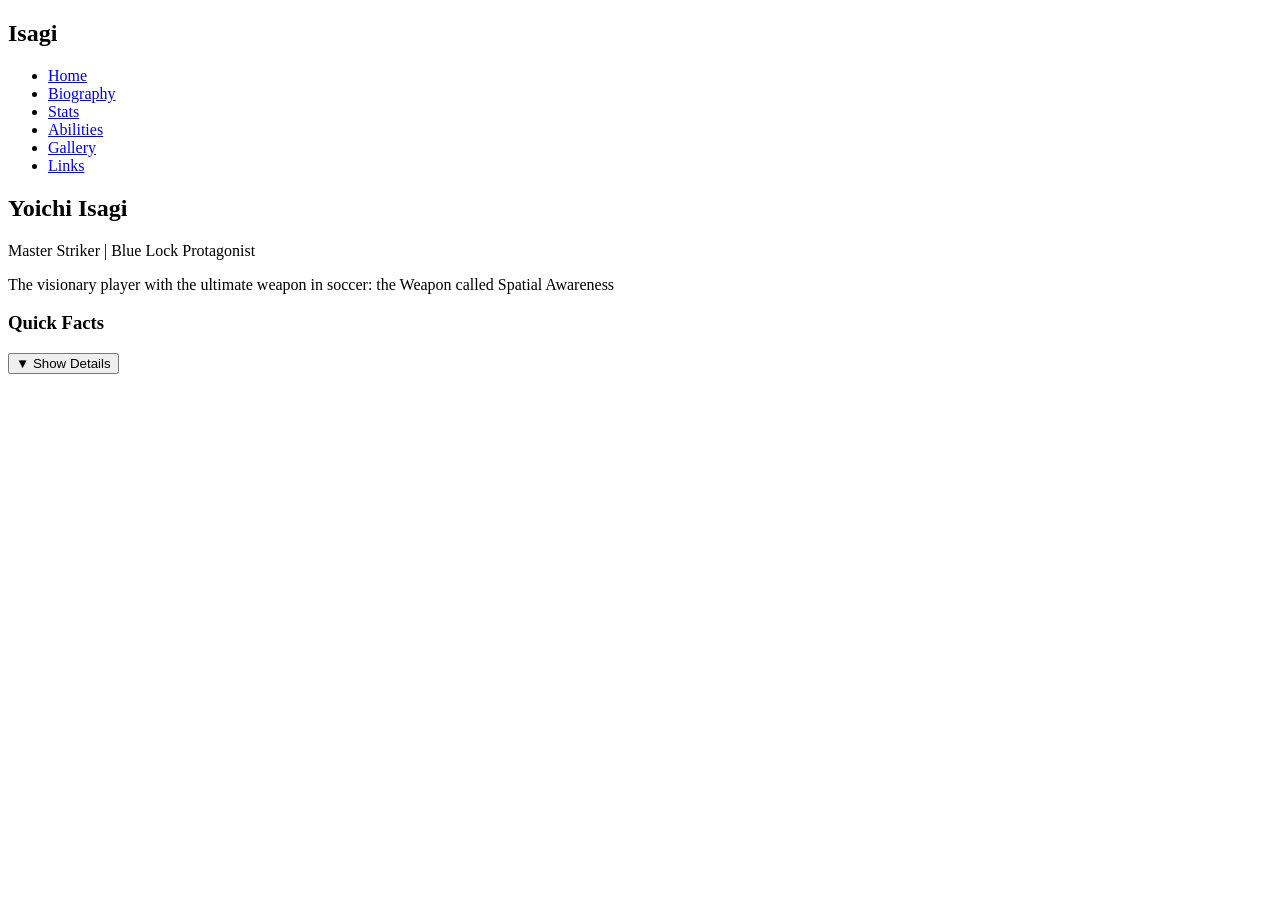
==== index.html @ a66c3c7c "Add main index page with navigation" ====
<!DOCTYPE html>
<html lang="en">
<head>
    <meta charset="UTF-8">
    <meta name="viewport" content="width=device-width, initial-scale=1.0">
    <title>Yoichi Isagi Profile</title>
    <link rel="stylesheet" href="style.css">
</head>
<body>
    <nav class="navbar">
        <div class="nav-container">
            <h1 class="logo">Isagi</h1>
            <ul class="nav-links">
                <li><a href="index.html" class="active">Home</a></li>
                <li><a href="biography.html">Biography</a></li>
                <li><a href="stats.html">Stats</a></li>
                <li><a href="abilities.html">Abilities</a></li>
                <li><a href="gallery.html">Gallery</a></li>
                <li><a href="links.html">Links</a></li>
            </ul>
        </div>
    </nav>

    <div class="container">
        <section class="hero">
            <div class="hero-content">
                <h2>Yoichi Isagi</h2>
                <p class="subtitle">Master Striker | Blue Lock Protagonist</p>
                <p class="description">The visionary player with the ultimate weapon in soccer: the Weapon called Spatial Awareness</p>
            </div>
        </section>

        <section class="quick-info">
            <div class="info-card">
                <h3>Quick Facts</h3>
                <button class="toggle-btn" onclick="toggleInfo()">▼ Show Details</button>
                <div id="info-details" class="info-details" style="display:none;">
                    <p><strong>Age:</strong> 17-18 years old</p>
                    <p><strong>Height:</strong> 5'9" (175 cm)</p>
                    <p><strong>Position:</strong> Striker</p>
                    <p><strong>Jersey Number:</strong> 10</p>
                    <p><strong>Team:</strong> Ubers / Japan National Team</p>
                    <p><strong>Anime:</strong> Blue Lock</p>
                </div>
            </div>
        </section>
    </div>

    <script src="script.js"></script>
</body>
</html>
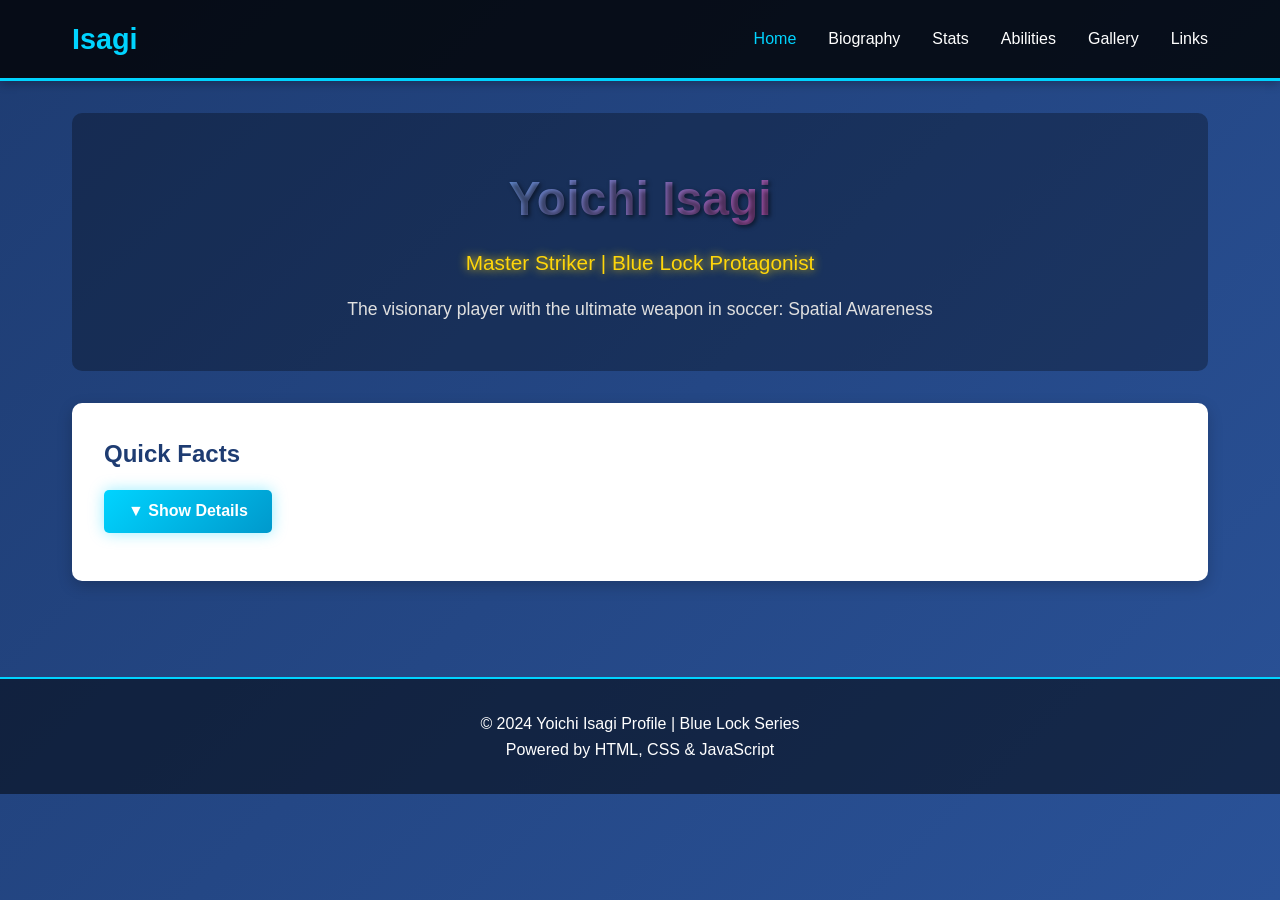
==== commit 8f47afb3: "Convert multi-page site into single HTML file" ====
--- a/index.html
+++ b/index.html
@@ -4,48 +4,720 @@
     <meta charset="UTF-8">
     <meta name="viewport" content="width=device-width, initial-scale=1.0">
     <title>Yoichi Isagi Profile</title>
-    <link rel="stylesheet" href="style.css">
+    <style>
+        * {
+            margin: 0;
+            padding: 0;
+            box-sizing: border-box;
+        }
+
+        body {
+            font-family: 'Segoe UI', Tahoma, Geneva, Verdana, sans-serif;
+            background: linear-gradient(135deg, #1e3c72 0%, #2a5298 100%);
+            color: #333;
+            line-height: 1.6;
+            min-height: 100vh;
+        }
+
+        .navbar {
+            background: rgba(0, 0, 0, 0.8);
+            padding: 1rem 0;
+            position: sticky;
+            top: 0;
+            z-index: 100;
+            box-shadow: 0 2px 10px rgba(0,0,0,0.3);
+            border-bottom: 3px solid #00d4ff;
+        }
+
+        .nav-container {
+            max-width: 1200px;
+            margin: 0 auto;
+            display: flex;
+            justify-content: space-between;
+            align-items: center;
+            padding: 0 2rem;
+        }
+
+        .logo {
+            color: #00d4ff;
+            font-size: 1.8rem;
+            font-weight: bold;
+            cursor: pointer;
+            transition: text-shadow 0.3s;
+        }
+
+        .logo:hover {
+            text-shadow: 0 0 20px #00d4ff;
+        }
+
+        .nav-links {
+            display: flex;
+            list-style: none;
+            gap: 2rem;
+            flex-wrap: wrap;
+        }
+
+        .nav-links button {
+            background: none;
+            border: none;
+            color: white;
+            cursor: pointer;
+            transition: color 0.3s;
+            font-weight: 500;
+            font-size: 1rem;
+            padding: 0.5rem 0;
+        }
+
+        .nav-links button:hover,
+        .nav-links button.active {
+            color: #00d4ff;
+        }
+
+        .container {
+            max-width: 1200px;
+            margin: 0 auto;
+            padding: 2rem;
+        }
+
+        .page {
+            display: none;
+        }
+
+        .page.active {
+            display: block;
+        }
+
+        .hero {
+            text-align: center;
+            color: white;
+            padding: 3rem 2rem;
+            background: rgba(0, 0, 0, 0.3);
+            border-radius: 10px;
+            margin-bottom: 2rem;
+        }
+
+        .hero h2 {
+            font-size: 3rem;
+            margin-bottom: 0.5rem;
+            text-shadow: 2px 2px 4px rgba(0,0,0,0.5);
+            background: linear-gradient(135deg, #00d4ff, #ff006e);
+            -webkit-background-clip: text;
+            -webkit-text-fill-color: transparent;
+            background-clip: text;
+        }
+
+        .subtitle {
+            font-size: 1.3rem;
+            color: #ffd60a;
+            margin-bottom: 1rem;
+            text-shadow: 0 0 10px #ffd60a;
+        }
+
+        .description {
+            font-size: 1.1rem;
+            max-width: 600px;
+            margin: 0 auto;
+            color: #e0e0e0;
+        }
+
+        .quick-info {
+            margin-bottom: 2rem;
+        }
+
+        .info-card {
+            background: white;
+            padding: 2rem;
+            border-radius: 10px;
+            box-shadow: 0 5px 15px rgba(0,0,0,0.2);
+        }
+
+        .info-card h3 {
+            color: #1e3c72;
+            margin-bottom: 1rem;
+            font-size: 1.5rem;
+        }
+
+        .toggle-btn {
+            background: linear-gradient(135deg, #00d4ff, #0099cc);
+            color: white;
+            border: none;
+            padding: 0.8rem 1.5rem;
+            border-radius: 5px;
+            cursor: pointer;
+            font-size: 1rem;
+            font-weight: bold;
+            transition: all 0.3s;
+            margin-bottom: 1rem;
+            box-shadow: 0 0 15px rgba(0, 212, 255, 0.4);
+        }
+
+        .toggle-btn:hover {
+            background: linear-gradient(135deg, #0099cc, #0084b4);
+            transform: translateY(-2px);
+        }
+
+        .info-details p {
+            margin: 0.8rem 0;
+            padding: 0.8rem;
+            background: #f0f0f0;
+            border-left: 4px solid #00d4ff;
+            padding-left: 1rem;
+            color: #333;
+            border-radius: 3px;
+        }
+
+        .section {
+            background: white;
+            padding: 2rem;
+            border-radius: 10px;
+            margin-bottom: 2rem;
+            box-shadow: 0 5px 15px rgba(0,0,0,0.2);
+        }
+
+        .section h2 {
+            color: #1e3c72;
+            margin-bottom: 1.5rem;
+            border-bottom: 3px solid #00d4ff;
+            padding-bottom: 0.5rem;
+            font-size: 2rem;
+        }
+
+        .section h3 {
+            color: #2a5298;
+            margin-top: 1.5rem;
+            margin-bottom: 0.8rem;
+        }
+
+        .toggle-section {
+            background: #f9f9f9;
+            padding: 1rem;
+            margin: 1rem 0;
+            border-radius: 5px;
+            cursor: pointer;
+            border: 2px solid #00d4ff;
+            transition: all 0.3s;
+            color: #333;
+        }
+
+        .toggle-section:nth-child(odd) {
+            border-color: #ff006e;
+        }
+
+        .toggle-section:nth-child(even) {
+            border-color: #ffd60a;
+        }
+
+        .toggle-section:hover {
+            background: #f0f8ff;
+            transform: translateX(5px);
+        }
+
+        .toggle-section strong {
+            color: #1e3c72;
+            display: block;
+            font-weight: 600;
+        }
+
+        .toggle-section:nth-child(odd) strong {
+            color: #ff006e;
+        }
+
+        .toggle-section:nth-child(even) strong {
+            color: #ffd60a;
+        }
+
+        .toggle-section-content {
+            display: none;
+            margin-top: 1rem;
+            padding-top: 1rem;
+            border-top: 1px solid #ddd;
+            color: #555;
+        }
+
+        .stats-grid {
+            display: grid;
+            grid-template-columns: repeat(auto-fit, minmax(250px, 1fr));
+            gap: 1.5rem;
+            margin-top: 1.5rem;
+        }
+
+        .stat-card {
+            color: white;
+            padding: 1.5rem;
+            border-radius: 8px;
+            text-align: center;
+            box-shadow: 0 3px 10px rgba(0,0,0,0.2);
+            border-top: 4px solid;
+        }
+
+        .stat-card:nth-child(3n+1) {
+            background: linear-gradient(135deg, #00d4ff 0%, #0099cc 100%);
+            border-top-color: #00d4ff;
+        }
+
+        .stat-card:nth-child(3n+2) {
+            background: linear-gradient(135deg, #ff006e 0%, #d00050 100%);
+            border-top-color: #ff006e;
+        }
+
+        .stat-card:nth-child(3n) {
+            background: linear-gradient(135deg, #ffd60a 0%, #f5c30c 100%);
+            color: #222;
+            border-top-color: #ffd60a;
+        }
+
+        .stat-card:hover {
+            transform: translateY(-5px);
+            box-shadow: 0 10px 30px rgba(0,0,0,0.4);
+        }
+
+        .stat-card h4 {
+            font-size: 1.2rem;
+            margin-bottom: 0.5rem;
+        }
+
+        .stat-value {
+            font-size: 2rem;
+            font-weight: bold;
+        }
+
+        .abilities-list {
+            list-style: none;
+            margin-top: 1rem;
+        }
+
+        .abilities-list li {
+            background: #f0f0f0;
+            padding: 0.8rem;
+            margin: 0.8rem 0;
+            border-left: 4px solid;
+            border-radius: 3px;
+            color: #333;
+        }
+
+        .abilities-list li:nth-child(3n+1) {
+            border-left-color: #00d4ff;
+        }
+
+        .abilities-list li:nth-child(3n+2) {
+            border-left-color: #ff006e;
+        }
+
+        .abilities-list li:nth-child(3n) {
+            border-left-color: #ffd60a;
+        }
+
+        .links-grid {
+            display: grid;
+            grid-template-columns: repeat(auto-fit, minmax(200px, 1fr));
+            gap: 1rem;
+            margin-top: 1.5rem;
+        }
+
+        .link-btn {
+            display: inline-block;
+            color: white;
+            padding: 1rem 1.5rem;
+            text-decoration: none;
+            border-radius: 5px;
+            text-align: center;
+            transition: all 0.3s;
+            box-shadow: 0 3px 10px rgba(0,0,0,0.2);
+            font-weight: 600;
+            border: none;
+            cursor: pointer;
+        }
+
+        .link-btn:nth-child(3n+1) {
+            background: linear-gradient(135deg, #00d4ff 0%, #0099cc 100%);
+        }
+
+        .link-btn:nth-child(3n+2) {
+            background: linear-gradient(135deg, #ff006e 0%, #d00050 100%);
+        }
+
+        .link-btn:nth-child(3n) {
+            background: linear-gradient(135deg, #ffd60a 0%, #f5c30c 100%);
+            color: #222;
+        }
+
+        .link-btn:hover {
+            transform: translateY(-3px);
+            box-shadow: 0 5px 15px rgba(0,0,0,0.3);
+        }
+
+        footer {
+            text-align: center;
+            color: white;
+            padding: 2rem;
+            background: rgba(0, 0, 0, 0.5);
+            margin-top: 2rem;
+            border-top: 2px solid #00d4ff;
+        }
+
+        @media (max-width: 768px) {
+            .nav-links {
+                gap: 1rem;
+            }
+
+            .nav-links button {
+                font-size: 0.9rem;
+            }
+
+            .hero h2 {
+                font-size: 2rem;
+            }
+
+            .stats-grid {
+                grid-template-columns: 1fr;
+            }
+        }
+    </style>
 </head>
 <body>
     <nav class="navbar">
         <div class="nav-container">
-            <h1 class="logo">Isagi</h1>
+            <h1 class="logo" onclick="showPage('home')">Isagi</h1>
             <ul class="nav-links">
-                <li><a href="index.html" class="active">Home</a></li>
-                <li><a href="biography.html">Biography</a></li>
-                <li><a href="stats.html">Stats</a></li>
-                <li><a href="abilities.html">Abilities</a></li>
-                <li><a href="gallery.html">Gallery</a></li>
-                <li><a href="links.html">Links</a></li>
+                <li><button class="nav-btn active" onclick="showPage('home')">Home</button></li>
+                <li><button class="nav-btn" onclick="showPage('biography')">Biography</button></li>
+                <li><button class="nav-btn" onclick="showPage('stats')">Stats</button></li>
+                <li><button class="nav-btn" onclick="showPage('abilities')">Abilities</button></li>
+                <li><button class="nav-btn" onclick="showPage('gallery')">Gallery</button></li>
+                <li><button class="nav-btn" onclick="showPage('links')">Links</button></li>
             </ul>
         </div>
     </nav>
 
     <div class="container">
-        <section class="hero">
-            <div class="hero-content">
+        <!-- HOME PAGE -->
+        <div id="home" class="page active">
+            <section class="hero">
                 <h2>Yoichi Isagi</h2>
                 <p class="subtitle">Master Striker | Blue Lock Protagonist</p>
-                <p class="description">The visionary player with the ultimate weapon in soccer: the Weapon called Spatial Awareness</p>
-            </div>
-        </section>
-
-        <section class="quick-info">
-            <div class="info-card">
-                <h3>Quick Facts</h3>
-                <button class="toggle-btn" onclick="toggleInfo()">▼ Show Details</button>
-                <div id="info-details" class="info-details" style="display:none;">
-                    <p><strong>Age:</strong> 17-18 years old</p>
-                    <p><strong>Height:</strong> 5'9" (175 cm)</p>
-                    <p><strong>Position:</strong> Striker</p>
-                    <p><strong>Jersey Number:</strong> 10</p>
-                    <p><strong>Team:</strong> Ubers / Japan National Team</p>
-                    <p><strong>Anime:</strong> Blue Lock</p>
-                </div>
-            </div>
-        </section>
+                <p class="description">The visionary player with the ultimate weapon in soccer: Spatial Awareness</p>
+            </section>
+
+            <section class="quick-info">
+                <div class="info-card">
+                    <h3>Quick Facts</h3>
+                    <button class="toggle-btn" onclick="toggleInfo()">▼ Show Details</button>
+                    <div id="info-details" class="info-details" style="display:none;">
+                        <p><strong>Age:</strong> 17-18 years old</p>
+                        <p><strong>Height:</strong> 5'9" (175 cm)</p>
+                        <p><strong>Position:</strong> Striker</p>
+                        <p><strong>Jersey Number:</strong> 10</p>
+                        <p><strong>Team:</strong> Ubers / Japan National Team</p>
+                        <p><strong>Anime:</strong> Blue Lock</p>
+                        <p><strong>Manga Author:</strong> Muneyuki Kaneshiro & Yusuke Nomura</p>
+                        <p><strong>Debut:</strong> 2018 (Manga), 2022 (Anime)</p>
+                    </div>
+                </div>
+            </section>
+        </div>
+
+        <!-- BIOGRAPHY PAGE -->
+        <div id="biography" class="page">
+            <section class="section">
+                <h2>Biography</h2>
+                
+                <div class="toggle-section" onclick="toggleContent(this)">
+                    <strong>▼ Early Life & Entry to Blue Lock</strong>
+                    <div class="toggle-section-content">
+                        <p>Yoichi Isagi is a high school soccer player who was selected to participate in Blue Lock, a controversial program designed to create the world's greatest striker. Despite initial rejection from the Japanese national team scouts, Isagi's unique spatial awareness and killer instinct caught the attention of the program's creator, Jinpachi Ego.</p>
+                    </div>
+                </div>
+
+                <div class="toggle-section" onclick="toggleContent(this)">
+                    <strong>▼ Blue Lock Arc</strong>
+                    <div class="toggle-section-content">
+                        <p>Throughout the Blue Lock program, Isagi competes against elite strikers from across Japan. He progressively refines his weapon through various stages, overcoming opponents like Rin Itoshi, Sae Itoshi, and others. His journey through the facility showcases his rapid growth and adaptation as a striker.</p>
+                    </div>
+                </div>
+
+                <div class="toggle-section" onclick="toggleContent(this)">
+                    <strong>▼ Development of Weapons</strong>
+                    <div class="toggle-section-content">
+                        <p>Isagi's primary weapon is his extraordinary spatial awareness, which allows him to perceive and manipulate the soccer field in ways others cannot. He combines this with: precision striking, ball control, tactical intelligence, and the ability to adapt his playstyle based on opponents. His weapons evolve as he gains experience.</p>
+                    </div>
+                </div>
+
+                <div class="toggle-section" onclick="toggleContent(this)">
+                    <strong>▼ National Team & Evolution</strong>
+                    <div class="toggle-section-content">
+                        <p>After Blue Lock, Isagi joins the Japanese national team as a key player. He faces international competitors and continues to refine his abilities. His evolution as a striker becomes more profound, developing new strategic approaches and understanding of the game at higher levels.</p>
+                    </div>
+                </div>
+            </section>
+        </div>
+
+        <!-- STATS PAGE -->
+        <div id="stats" class="page">
+            <section class="section">
+                <h2>Player Statistics</h2>
+                
+                <div class="stats-grid">
+                    <div class="stat-card">
+                        <h4>Strength</h4>
+                        <div class="stat-value">8.5/10</div>
+                    </div>
+                    <div class="stat-card">
+                        <h4>Speed</h4>
+                        <div class="stat-value">8/10</div>
+                    </div>
+                    <div class="stat-card">
+                        <h4>Technical Skill</h4>
+                        <div class="stat-value">9/10</div>
+                    </div>
+                    <div class="stat-card">
+                        <h4>Soccer IQ</h4>
+                        <div class="stat-value">9.5/10</div>
+                    </div>
+                    <div class="stat-card">
+                        <h4>Shot Accuracy</h4>
+                        <div class="stat-value">9/10</div>
+                    </div>
+                    <div class="stat-card">
+                        <h4>Spatial Awareness</h4>
+                        <div class="stat-value">10/10</div>
+                    </div>
+                </div>
+
+                <h3>Career Highlights</h3>
+                <div class="toggle-section" onclick="toggleContent(this)">
+                    <strong>▼ Blue Lock Performance</strong>
+                    <div class="toggle-section-content">
+                        <p>• Selected as one of 300 strikers in Blue Lock<br>
+                        • Progressed through multiple stages of elimination<br>
+                        • Defeated numerous elite strikers<br>
+                        • Graduated from Blue Lock as a top-tier striker<br>
+                        • Recognized as one of the best prospects in Japan</p>
+                    </div>
+                </div>
+
+                <div class="toggle-section" onclick="toggleContent(this)">
+                    <strong>▼ International Career</strong>
+                    <div class="toggle-section-content">
+                        <p>• Selected for Japanese National Team<br>
+                        • Competed in international tournaments<br>
+                        • Faced world-class defenders and goalkeepers<br>
+                        • Key player in Japan's offensive strategy<br>
+                        • Continuous improvement and development</p>
+                    </div>
+                </div>
+            </section>
+        </div>
+
+        <!-- ABILITIES PAGE -->
+        <div id="abilities" class="page">
+            <section class="section">
+                <h2>Special Abilities & Weapons</h2>
+                
+                <div class="toggle-section" onclick="toggleContent(this)">
+                    <strong>▼ Spatial Awareness (Main Weapon)</strong>
+                    <div class="toggle-section-content">
+                        <p>Isagi's most distinctive ability. He can perceive and manipulate space on the soccer field in extraordinary ways. This allows him to:</p>
+                        <ul class="abilities-list">
+                            <li>Visualize optimal positioning and player movement</li>
+                            <li>Predict opponent actions before they happen</li>
+                            <li>Find gaps in defensive formations</li>
+                            <li>Execute unpredictable passes and shots</li>
+                            <li>Read the game at a macro level</li>
+                        </ul>
+                    </div>
+                </div>
+
+                <div class="toggle-section" onclick="toggleContent(this)">
+                    <strong>▼ Metavision</strong>
+                    <div class="toggle-section-content">
+                        <p>An advanced evolution of his spatial awareness that allows him to see beyond the immediate field. He can coordinate with teammates by understanding their positioning and intentions, making him an exceptional playmaker and striker.</p>
+                    </div>
+                </div>
+
+                <div class="toggle-section" onclick="toggleContent(this)">
+                    <strong>▼ Direct Shot Technique</strong>
+                    <div class="toggle-section-content">
+                        <p>Isagi possesses remarkable accuracy and power in his shots. He can:</p>
+                        <ul class="abilities-list">
+                            <li>Place shots with extreme precision</li>
+                            <li>Shoot with significant power and curve</li>
+                            <li>Take shots from unexpected angles</li>
+                            <li>Chip shots over goalkeepers</li>
+                            <li>Adapt his shooting style mid-game</li>
+                        </ul>
+                    </div>
+                </div>
+
+                <div class="toggle-section" onclick="toggleContent(this)">
+                    <strong>▼ Ball Control & First Touch</strong>
+                    <div class="toggle-section-content">
+                        <p>Elite-level ball control allowing Isagi to receive difficult passes, maintain possession under pressure, and execute complex dribbling sequences when needed.</p>
+                    </div>
+                </div>
+
+                <div class="toggle-section" onclick="toggleContent(this)">
+                    <strong>▼ Tactical Intelligence</strong>
+                    <div class="toggle-section-content">
+                        <p>Beyond his physical abilities, Isagi possesses exceptional soccer intelligence. He can:</p>
+                        <ul class="abilities-list">
+                            <li>Analyze opponent tactics quickly</li>
+                            <li>Adapt his playstyle in real-time</li>
+                            <li>Understand complex team strategies</li>
+                            <li>Make split-second decisions</li>
+                            <li>Learn from every match and opponent</li>
+                        </ul>
+                    </div>
+                </div>
+            </section>
+        </div>
+
+        <!-- GALLERY PAGE -->
+        <div id="gallery" class="page">
+            <section class="section">
+                <h2>Photo Gallery & Media</h2>
+                
+                <div class="toggle-section" onclick="toggleContent(this)">
+                    <strong>▼ Character Official Art</strong>
+                    <div class="toggle-section-content">
+                        <p>Official artwork and character designs from the Blue Lock manga and anime series.</p>
+                        <p style="margin-top: 1rem; color: #666;">• Manga illustrations by Muneyuki Kaneshiro & Yusuke Nomura<br>
+                        • Anime character designs by CloverWorks Studio<br>
+                        • Official promotional images from Shonen Jump</p>
+                    </div>
+                </div>
+
+                <div class="toggle-section" onclick="toggleContent(this)">
+                    <strong>▼ Anime Screenshots</strong>
+                    <div class="toggle-section-content">
+                        <p>High-quality screenshots from the Blue Lock anime series.</p>
+                        <p style="margin-top: 1rem; color: #666;">• Season 1 & 2 episodes<br>
+                        • Match moments and special abilities visualization<br>
+                        • Character interactions and key scenes</p>
+                    </div>
+                </div>
+
+                <div class="toggle-section" onclick="toggleContent(this)">
+                    <strong>▼ Action Moments</strong>
+                    <div class="toggle-section-content">
+                        <p>Epic moments from matches and competitions.</p>
+                        <p style="margin-top: 1rem; color: #666;">• Scoring goals<br>
+                        • Strategic plays and formations<br>
+                        • Intense match moments<br>
+                        • Celebration and victory poses</p>
+                    </div>
+                </div>
+
+                <div class="toggle-section" onclick="toggleContent(this)">
+                    <strong>▼ Character Development</strong>
+                    <div class="toggle-section-content">
+                        <p>Visual progression showing Isagi's growth throughout the series.</p>
+                        <p style="margin-top: 1rem; color: #666;">• Early Blue Lock designs<br>
+                        • Mid-series evolution<br>
+                        • National team uniform<br>
+                        • Different outfit variations</p>
+                    </div>
+                </div>
+            </section>
+        </div>
+
+        <!-- LINKS PAGE -->
+        <div id="links" class="page">
+            <section class="section">
+                <h2>Related Links & Resources</h2>
+                
+                <h3>Official Sources</h3>
+                <div class="links-grid">
+                    <a href="https://www.shonenjump.com/" target="_blank" class="link-btn">Shonen Jump</a>
+                    <a href="https://bluelock-official.jp/" target="_blank" class="link-btn">Blue Lock Official</a>
+                    <a href="https://cloverworks.co.jp/" target="_blank" class="link-btn">CloverWorks Studio</a>
+                </div>
+
+                <h3>Streaming & Watch</h3>
+                <div class="links-grid">
+                    <a href="https://www.netflix.com/" target="_blank" class="link-btn">Netflix</a>
+                    <a href="https://www.crunchyroll.com/" target="_blank" class="link-btn">Crunchyroll</a>
+                    <a href="https://www.hulu.com/" target="_blank" class="link-btn">Hulu</a>
+                </div>
+
+                <h3>Manga & Reading</h3>
+                <div class="links-grid">
+                    <a href="https://www.viz.com/" target="_blank" class="link-btn">VIZ Media</a>
+                    <a href="https://www.mangaplus.shueisha.co.jp/" target="_blank" class="link-btn">MangaPlus</a>
+                    <a href="https://www.webtoons.com/" target="_blank" class="link-btn">Webtoons</a>
+                </div>
+
+                <h3>Community & Discussion</h3>
+                <div class="links-grid">
+                    <a href="https://www.reddit.com/r/BlueLight/" target="_blank" class="link-btn">Reddit - Blue Lock</a>
+                    <a href="https://www.twitter.com/" target="_blank" class="link-btn">Twitter/X</a>
+                    <a href="https://www.instagram.com/" target="_blank" class="link-btn">Instagram</a>
+                </div>
+
+                <h3>Merchandise & Shop</h3>
+                <div class="links-grid">
+                    <a href="https://www.amazon.com/" target="_blank" class="link-btn">Amazon</a>
+                    <a href="https://www.crunchyroll.com/store" target="_blank" class="link-btn">Crunchyroll Store</a>
+                    <a href="https://www.ebay.com/" target="_blank" class="link-btn">eBay</a>
+                </div>
+
+                <h3>Other Resources</h3>
+                <div class="links-grid">
+                    <a href="https://www.imdb.com/" target="_blank" class="link-btn">IMDb</a>
+                    <a href="https://myanimelist.net/" target="_blank" class="link-btn">MyAnimeList</a>
+                    <a href="https://www.fandom.com/wiki/Blue_Lock" target="_blank" class="link-btn">Wiki</a>
+                </div>
+            </section>
+        </div>
     </div>
 
-    <script src="script.js"></script>
+    <footer>
+        <p>&copy; 2024 Yoichi Isagi Profile | Blue Lock Series</p>
+        <p>Powered by HTML, CSS & JavaScript</p>
+    </footer>
+
+    <script>
+        function showPage(pageId) {
+            // Hide all pages
+            const pages = document.querySelectorAll('.page');
+            pages.forEach(page => page.classList.remove('active'));
+            
+            // Show selected page
+            document.getElementById(pageId).classList.add('active');
+            
+            // Update active nav button
+            const navBtns = document.querySelectorAll('.nav-btn');
+            navBtns.forEach(btn => btn.classList.remove('active'));
+            event.target.classList.add('active');
+            
+            // Scroll to top
+            window.scrollTo(0, 0);
+        }
+
+        function toggleInfo() {
+            const details = document.getElementById('info-details');
+            const btn = event.target;
+            
+            if (details.style.display === 'none') {
+                details.style.display = 'block';
+                btn.textContent = '▲ Hide Details';
+            } else {
+                details.style.display = 'none';
+                btn.textContent = '▼ Show Details';
+            }
+        }
+
+        function toggleContent(element) {
+            const content = element.querySelector('.toggle-section-content');
+            const header = element.querySelector('strong');
+            
+            if (content.style.display === 'none' || !content.style.display) {
+                content.style.display = 'block';
+                header.textContent = header.textContent.replace('▼', '▲');
+            } else {
+                content.style.display = 'none';
+                header.textContent = header.textContent.replace('▲', '▼');
+            }
+        }
+    </script>
 </body>
 </html>
